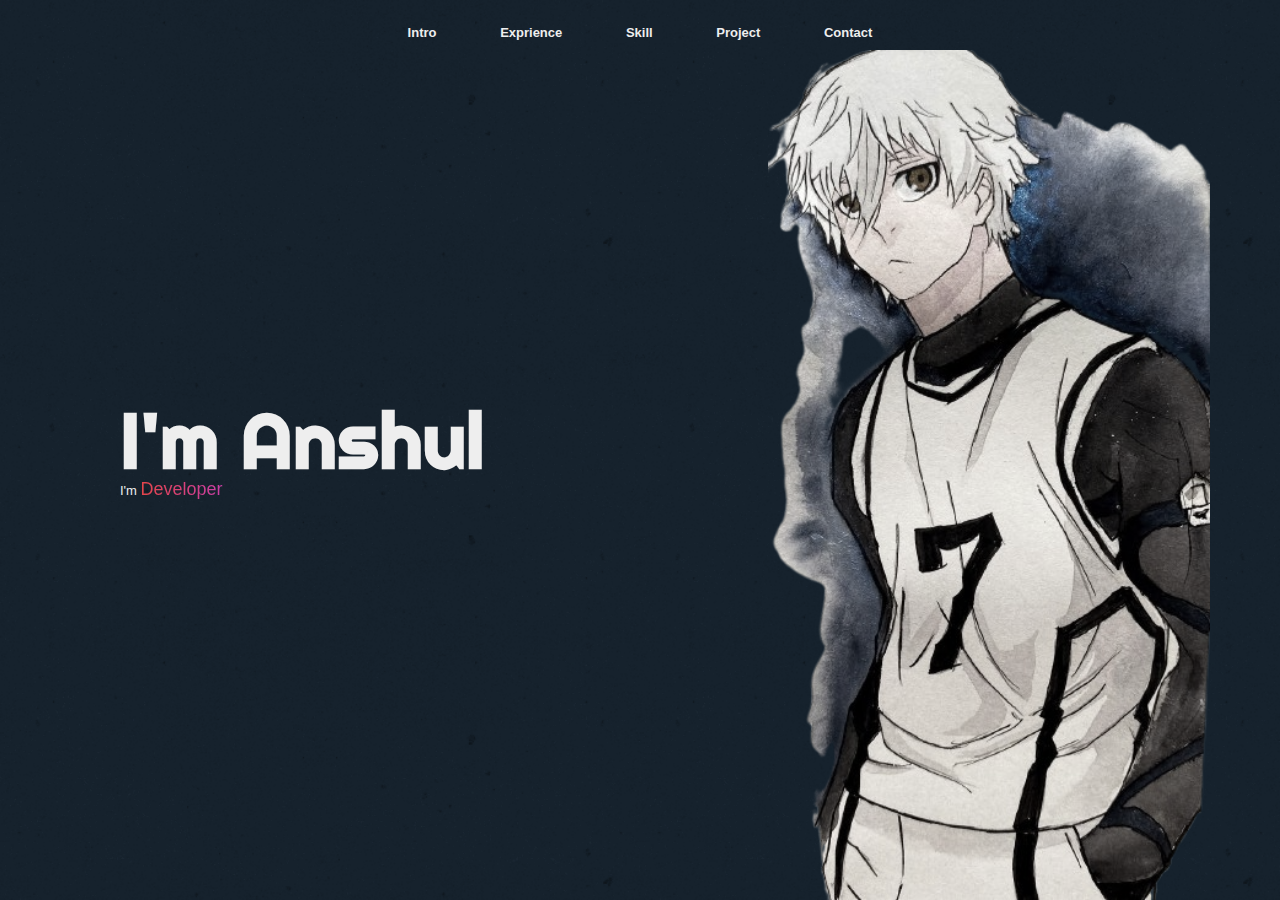
==== index.html @ d5ff6ff3 "kns" ====
<!DOCTYPE html>
<html lang="en">

<head>
     <meta charset="UTF-8">
     <meta name="viewport" content="width=device-width, initial-scale=1.0">
     <title>Document</title>
     <link rel="stylesheet" href="styles.css">
     <link rel="stylesheet" href="https://cdnjs.cloudflare.com/ajax/libs/font-awesome/6.5.1/css/all.min.css">"
</head>

<body>
     <header>
          <nav>
               <a data-tab="intro">Intro</a>
               <a data-tab="experience">Exprience</a>
               <a data-tab="skill">Skill</a>
               <a data-tab="project"> Project</a>
               <a data-tab="contact">Contact</a>
          </nav>
     </header>

     <div class="tab" id="intro">
          <div class="container">
               <div class="avatar">
                    <img src="/images/avatar.png">

               </div>
               <div class="content">
                    <div class="name">I'm Anshul</div>
                    <div class="job"></div>
                    I'm <spam class="text-gradient">Developer</spam>
               </div>
               <div class="des">
                    something
                    <br>
                    <a class="text-gradient" data-tab="skill">See my Skills</a>
               </div>
               <i class="fa-solid fa-quote-right"></i>
          </div>
     </div>
     <div class="tab" id="experience">
          <div class="contianer">
               <div class="list">
                    <div class="item">
                         <div class="time">2023</div>
                         <i class="fa-solid fa-school-flag"></i>
                         <div class="content">
                              <div class="job">passed out from School</div>
                              <div class="company">Name school</div>
                              <div class="des">
                                   was doing ms
                              </div>

                         </div>

                    </div>
                    <div class="item">
                         <div class="time">2024</div>
                         <i class="fa-solid fa-school-flag"></i>
                         <div class="content">
                              <div class="job">Frontend devloper</div>
                              <div class="company">Freelancer</div>
                              <div class="des">
                                   I was exploring the deepth of frontend devlopement i various librably like react ,
                                   wordpress ect
                              </div>

                         </div>

                    </div>
                    <div class="item">
                         <div class="time">2024</div>
                         <i class="fa-solid fa-school-flag"></i>
                         <div class="content">
                              <div class="job">work as freelancer in Frontend</div>
                              <div class="company">Name school</div>
                              <div class="des">
                                   I haved worked for free trying to help other and making friends
                              </div>

                         </div>

                    </div>
                    <div class="item">
                         <div class="time">2025</div>
                         <i class="fa-solid fa-school-flag"></i>
                         <div class="content">
                              <div class="job">An full stack devloper </div>
                              <div class="company">Freelancer</div>
                              <div class="des">
                                   learn node js express ejs api web3
                              </div>

                         </div>

                    </div>

               </div>
          </div>
          <div class="tab" id="skill">
               <div class="container">
                    <div class="list">
                         <div class="item">
                              <i class="fa-brands fa-css3-alt"></i>
                              <div class="name">CSS</div>
                              <div class="des">
                                   <!-- 7 -->
                                   I have better choices in colours trust me !
                              </div>
                         </div>

                         <div class="item">
                              <i class="fa-brands fa-html5"></i>
                              <div class="name">HTML5</div>
                              <div class="des">
                                   <!-- 7 -->
                                   I do Dsa with HTML
                              </div>
                         </div>

                         <div class="item">
                              <i class="fa-brands fa-js"></i>
                              <div class="name">Javascript</div>
                              <div class="des">
                                   <!-- 7 -->
                                   Elit in js , that shit is crazy
                              </div>
                         </div>

                         <div class="item">
                              <i class="fa-brands fa-react"></i>
                              <div class="name">React Js</div>
                              <div class="des">

                                   Easy pizy
                              </div>
                         </div>

                         <div class="item">
                              <i class="fa-brands fa-btc"></i>
                              <div class="name">Solidity</div>
                              <div class="des">

                                   Learning

                              </div>
                         </div>

                         <div class="item">
                              <i class="fa-brands fa-angular"></i>
                              <div class="name">Angular</div>
                              <div class="des">
                                   <!-- 7 -->
                                   Not pro
                              </div>
                         </div>


                    </div>
               </div>
          </div>


          <div class="tab" id="project">
               <div class="container">
                    <div class="list">
                         <div class="item">
                              <img src="images/project1.jpg">
                              <div class="index">#1</div>
                              <div class="name">Name Project</div>
                              <div class="des">
                                   <!-- 20 -->

                              </div>
                              <div class="author">
                                   <div class="job">FullStack</div>
                                   <div class="time">
                                        2022/10/10
                                        <i class="fa-regular fa-clock"></i>
                                   </div>
                              </div>
                         </div>
                         <div class="item">
                              <img src="images/project2.jpg">
                              <div class="index">#2</div>
                              <div class="name">Name Project</div>
                              <div class="des">


                              </div>
                              <div class="author">
                                   <div class="job">FullStack</div>
                                   <div class="time">
                                        2022/10/10
                                        <i class="fa-regular fa-clock"></i>
                                   </div>
                              </div>
                         </div>
                         <div class="item">
                              <img src="images/project3.jpg">
                              <div class="index">#3</div>
                              <div class="name">Name Project</div>
                              <div class="des">


                              </div>
                              <div class="author">
                                   <div class="job">FullStack</div>
                                   <div class="time">
                                        2022/10/10
                                        <i class="fa-regular fa-clock"></i>
                                   </div>
                              </div>
                         </div>
                         <div class="item">
                              <img src="images/project4.jpg">
                              <div class="index">#4</div>
                              <div class="name">Name Project</div>
                              <div class="des">


                              </div>
                              <div class="author">
                                   <div class="job">FullStack</div>
                                   <div class="time">
                                        2022/10/10
                                        <i class="fa-regular fa-clock"></i>
                                   </div>
                              </div>
                         </div>

                         <div class="item">
                              <img src="images/project5.jpg">
                              <div class="index">#5</div>
                              <div class="name">Name Project</div>
                              <div class="des">
                                   <!-- 20 -->

                              </div>
                              <div class="author">
                                   <div class="job">FullStack</div>
                                   <div class="time">
                                        2022/10/10
                                        <i class="fa-regular fa-clock"></i>
                                   </div>
                              </div>
                         </div>
                    </div>
               </div>
          </div>


     </div>
     <div class="tab" id="contact">
          <div class="container">
               <div class="content">
                    <div class="thank text-gradient">Thank you!</div>
                    <div class="des">
                         I am thanking you very much to explore my website i will learn and improve it later!! arigatoo
                         <br>
                         <a data-tab="intro" class="text-gradient">See My Intro</a>
                    </div>
                    <div class="list">

                         <div class="item"><i class="fa-regular fa-envelope"></i>
                              <a
                                   href="https://mail.google.com/mail/u/0/#inbox?compose=DmwnWsCQfzSTmxgjmtXhMRBRWgtMKkjWRCVbmlLrnwQkHQBDrGVTcTwmfgnsNDWFmVNLvFBxmGPQ">
                                   anshulkoshta621@gmail.com </a>
                         </div>
                         <div class="item"><i class="fa-brands fa-instagram"></i>
                              <a href="https://github.com/Xnshul">Xnshul</a>
                         </div>
                    </div>
               </div>

          </div>
     </div>
     </div>
     <script src="app.js"></script>
</body>

</html>
---- styles.css ----
@import url('https://fonts.googleapis.com/css2?family=Righteous&display=swap');
body{
    font-family: 'Poppins', sans-serif;
    margin: 0;
    font-size: 13px;
    --color: #eee;
    color: var(--color);
    background-image: url(bg/index.html);
}
a{
    text-decoration: none;
    cursor: pointer;
    font-weight: bold;
}
::-webkit-scrollbar{
    width: 0;
}
header{
    width: 100%;
    position: fixed;
    z-index: 100;
    text-align: center;
    padding-top: 10px;
}
header nav a{
    margin: 0 30px;
    color: var(--color);
    font-size: small;
}

.tab{
    width: 100%;
    height: 100vh;
    overflow: hidden;
    position: relative;
    background-image: url(images/bg.png);
    background-size: 50%;
}
.tab .container{
    width: 1140px;
    max-width: 100%;
    height: 100%;
    padding-top: 50px;
    box-sizing: border-box;
    margin: auto;
    position: relative;
}
#intro{
    background-color: #16222D;
}
#intro .avatar{
    text-align: right;
    height: 100%;
}
#intro .avatar img{
    height: 100%;
    filter: saturate(0.5);
}
#intro .content{
    position: absolute;
    top: 50%;
    left: 50px;
    transform: translateY(-50%);
    width: 500px;
    max-width: 80%;
}
#intro .content .name,
#intro .content .job{
    font-size: 6em;
    font-weight: bold;
    font-family: 'Righteous', sans-serif;
    line-height: 1em;
}
.text-gradient{
    background-image: linear-gradient(
        to right, #E4454A, #CA3EA7
    );
    display: inline-block;
    -webkit-text-fill-color: transparent;
    -webkit-background-clip: text;
    font-size: large;
}
#intro .content .des{
    margin-top: 1.2em;
    width: 70%;
}
#intro .content .des a{
    margin-top: 1.2em;
}
#intro .content i{
    font-size: 10em;
    position: absolute;
    top: -50px;
    right: -50px;
    color: #293b4c;
}

/* skills */
#skill{
    background-color: #F2F0EB;
    color: #eee;
    background-image: linear-gradient(
        45deg, #3A2530, #171514, #412726
    );
    background-size: cover;
}
#skill .list{
    height: 100%;
    display: grid;
    grid-template-columns: repeat(3, 1fr);
    padding: 50px;
    box-sizing: border-box;
    gap: 0px;
}

#skill .list .item{
    display: flex;
    flex-direction: column;
    justify-content: center;
    align-items: center;
    text-align: center;
    padding: 20px;
}
#skill .list .item:nth-child(odd){
    background-color: #3F2525;
}
#skill .list .item i{
    width: 50px;
    height: 50px;
    background-color: #eee;
    color: #CA3EA7;
    font-size: 2em;
    display: flex;
    justify-content: center;
    align-items: center;
    border-radius: 5px;
    box-shadow: 0 10px 10px #0005;
}
#skill .list .item .name{
    font-size: 1.5em;
    margin-top: 0.7em;
}
#skill .list .item .des{
    font-size: small;
    opacity: 0.8;
}


#project{
    background-color: #cfbaba;
    color: #444B57;
}
#project .list{
    display: grid;
    grid-template-columns: repeat(3, 1fr);
    gap: 30px;
    padding: 50px;
}
#project .list .item img{
    width: 100%;
    height: 150px;
    object-fit: cover;
}
#project .list .item{
    border-radius: 30px;
    overflow: hidden;
    background-color: #fff;
    position: relative;
}
#project .list .item .index{
    background-color: #fff;
    font-weight: bold;
    font-size: 1.5em;
    position: absolute;
    transform: translateY(-100%);
    padding: 10px;
    font-style: italic;
    border-top-right-radius: 20px;
}
#project .list .item .name{
    font-weight: bold;
    font-size: large;
    padding: 10px;
}
#project .list .item .des{
    padding: 0 10px 10px 10px;
}
#project .list .item .author{
    padding: 10px;
    border-top: 1px solid #eee;
    display: flex;
    justify-content: space-between;
}
#project .list .item .job{
    font-weight: bold;
}
#project .container{
    overflow: auto;
}
/* experience */
#experience{
    background-image: linear-gradient(
        45deg, #212632, #242A34, #3C4C5A
    );
    background-size: cover;
}
#experience .list{
    height: 100%;
    width: max-content;
    display: flex;
    justify-content: left;
    box-sizing: border-box;
    gap: 20px;
    position: relative;
    z-index: 1;
}
#experience .list .item{
    display: grid;
    grid-template-rows: 1fr 50px 1fr;
    gap: 20px;
    width: 200px;
    flex-shrink: 0;
}
#experience .list .item i{
    background-color: #444B57;
    width: 50px;
    color: #16222D;
    font-size: 2em;
    display: flex;
    justify-content: center;
    align-items: center;
    border-radius: 50%;
}
#experience .list .item .time{
    display: flex;
    align-items: end;
    font-size: large;
}
#experience .list .item .content .job{
    font-size: large;
}
#experience .list .item .content .company{
    color: #E4454A;
}
#experience .list .item .content .des{
    font-size: 0.8em;
    opacity: 0.7;
}
#experience .list .item:nth-child(odd) .content{
    grid-row-start: 1;
    grid-row-end: 2;
    display: flex;
    flex-direction: column;
    justify-content: end;
}
#experience .list .item:nth-child(odd) .time{
    grid-row-start: 3;
    grid-row-end: 4;
    align-items: start;
}
#experience .list::before{
    position: absolute;
    top: 50%;
    width: 100%;
    height: 2px;
    background-color: #444B57;
    content: '';
    z-index: -1;
}
#experience .container{
    overflow: auto;
    padding: 50px;
}

#contact{
    background: #242330;
}
#contact .content{
    height: 100%;
    display: flex;
    flex-direction: column;
    align-items: center;
    justify-content: center;
}
#contact .thank{
    font-size: 5em;
    font-weight: bold;
    display: block;
}
#contact .des{
    width: 500px;
    max-width: 80%;
    text-align: center;
}
#contact .list{
    text-align: center;
}
#contact .list .item{
    display: inline-block;
    margin: 10px 30px;
}


@media screen and (max-width: 991px){
    /* ipad, tablets */
    #intro .avatar img{
        transform: translateX(200px);
    }

}
@media screen and (max-width: 767px){
    body{
        font-size: 10px;
    }
    header nav a{
        margin: 10px;
    }
    #intro .avatar img{
        transform: none;
    }
    #intro .content{
        left: 20px;
    }
    #intro .content .name{
        font-size: 4em;
    }
    #intro .content i{
        position: unset;
    }
    #skill .list{
        padding: 0px;
        grid-template-columns: repeat(2, 1fr);
    }
    #skill .list .item:nth-child(odd){
        background: unset;
    }
    #skill .list .item:nth-child(2),
    #skill .list .item:nth-child(3n){
        background: #3F2525;
    }
    #project .list{
        padding: 10px;
        grid-template-columns: repeat(2, 1fr);
        gap: 5px;
    }
    #project .list .item img{
        height: 100px;
    }
}

/* effect */
.tab{
    position: fixed;
    inset: 0 0 0 0;
    z-index: 1;
}
#intro{
    z-index: 2;
}

.tab.active{
    --x: 50%;
    --y: 50%;
    clip-path: circle(
        200% at var(--x) var(--y)
    );
    animation: showTab 1s ease-in-out 1;
}
@keyframes showTab{
    from{
        clip-path: circle(
            0% at var(--x) var(--y)
        );
    }
}
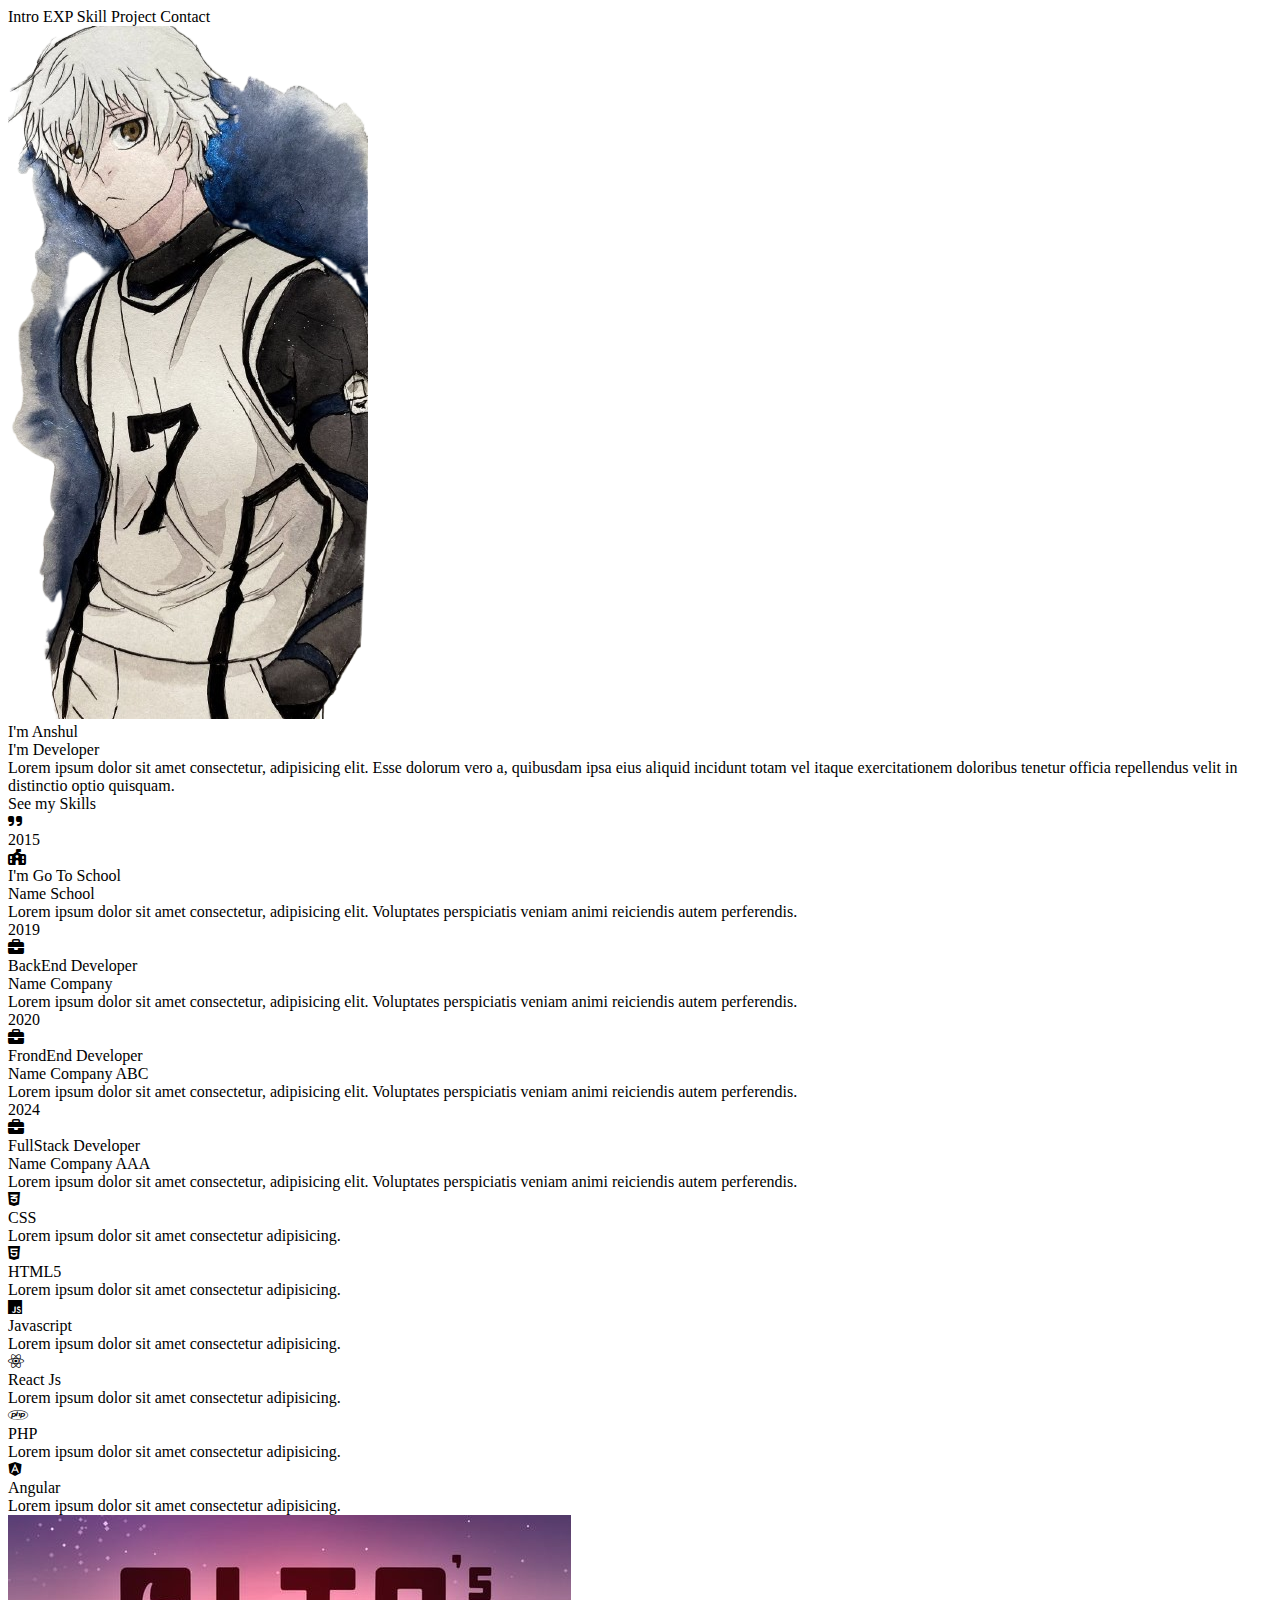
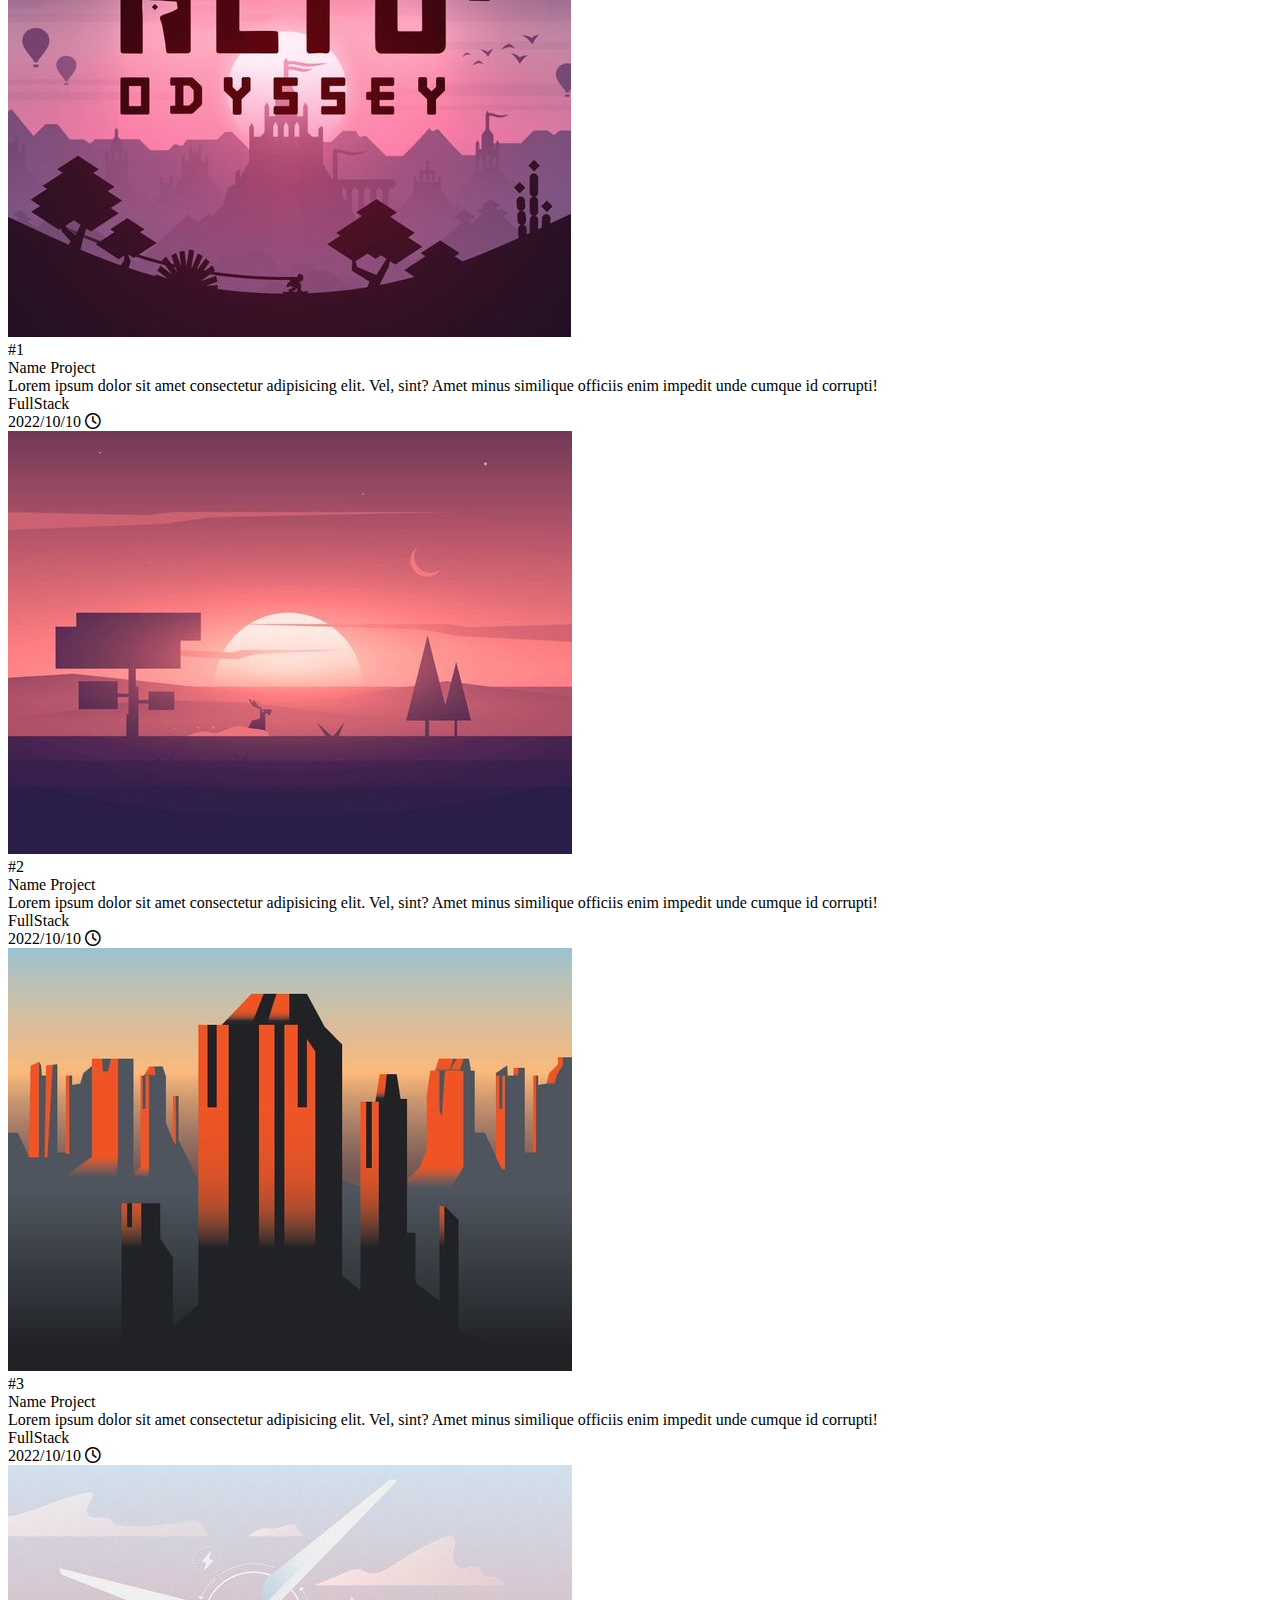
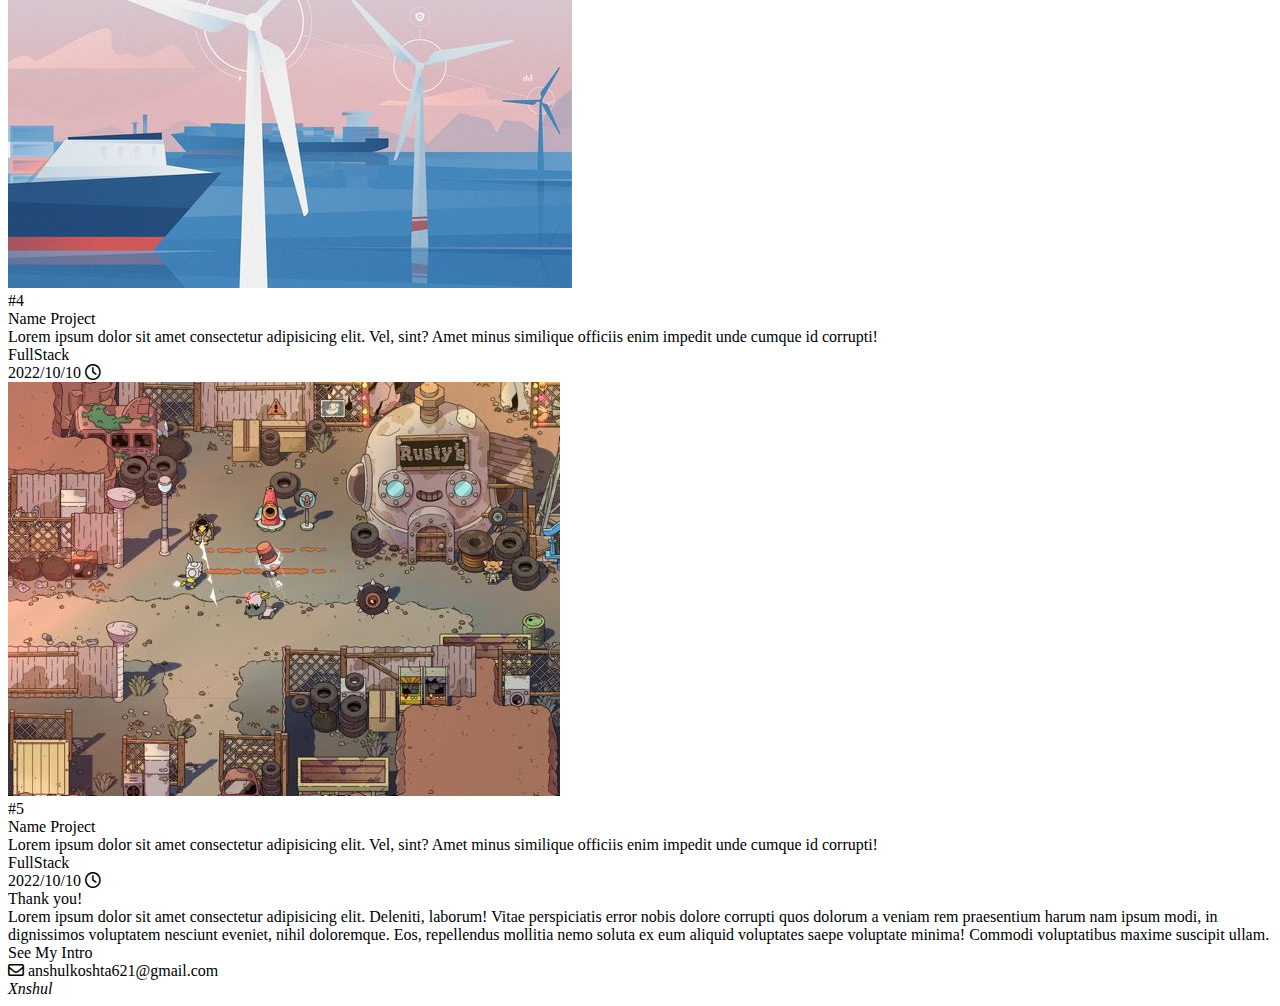
==== commit 3e094402: "hb" ====
--- a/index.html
+++ b/index.html
@@ -1,283 +1,279 @@
 <!DOCTYPE html>
 <html lang="en">
-
 <head>
-     <meta charset="UTF-8">
-     <meta name="viewport" content="width=device-width, initial-scale=1.0">
-     <title>Document</title>
-     <link rel="stylesheet" href="styles.css">
-     <link rel="stylesheet" href="https://cdnjs.cloudflare.com/ajax/libs/font-awesome/6.5.1/css/all.min.css">"
+    <meta charset="UTF-8">
+    <meta name="viewport" content="width=device-width, initial-scale=1.0">
+    <title>Document</title>
+    <link rel="stylesheet" href="https://cdnjs.cloudflare.com/ajax/libs/font-awesome/6.5.1/css/all.min.css">
+    <link rel="stylesheet" href="style.css">
 </head>
-
 <body>
-     <header>
-          <nav>
-               <a data-tab="intro">Intro</a>
-               <a data-tab="experience">Exprience</a>
-               <a data-tab="skill">Skill</a>
-               <a data-tab="project"> Project</a>
-               <a data-tab="contact">Contact</a>
-          </nav>
-     </header>
-
-     <div class="tab" id="intro">
-          <div class="container">
-               <div class="avatar">
-                    <img src="/images/avatar.png">
-
-               </div>
-               <div class="content">
-                    <div class="name">I'm Anshul</div>
-                    <div class="job"></div>
-                    I'm <spam class="text-gradient">Developer</spam>
-               </div>
-               <div class="des">
-                    something
+    
+    <header>
+        <nav>
+            <a data-tab="intro">Intro</a>
+            <a data-tab="experience">EXP</a>
+            <a data-tab="skill">Skill</a>
+            <a data-tab="project">Project</a>
+            <a data-tab="contact">Contact</a>
+        </nav>
+    </header>
+
+    <div class="tab" id="intro">
+        <div class="container">
+            <div class="avatar">
+                <img src="images/avatar.png">
+            </div>
+            <div class="content">
+                <div class="name">I'm Anshul</div>
+                <div class="job">
+                    I'm <span class="text-gradient">
+                        Developer
+                    </span>
+                </div>
+                <div class="des">
+                    Lorem ipsum dolor sit amet consectetur, adipisicing elit. Esse dolorum vero a, quibusdam ipsa eius aliquid incidunt totam vel itaque exercitationem doloribus tenetur officia repellendus velit in distinctio optio quisquam.
                     <br>
                     <a class="text-gradient" data-tab="skill">See my Skills</a>
-               </div>
-               <i class="fa-solid fa-quote-right"></i>
-          </div>
-     </div>
-     <div class="tab" id="experience">
-          <div class="contianer">
-               <div class="list">
+                </div>
+                <i class="fa-solid fa-quote-right"></i>
+            </div>
+        </div>
+    </div>
+
+    <div class="tab" id="experience">
+        <div class="container">
+            <div class="list">
+                <div class="item">
+                    <div class="time">2015</div>
+                    <i class="fa-solid fa-school-flag"></i>
+                    <div class="content">
+                        <div class="job">I'm Go To School</div>
+                        <div class="company">Name School</div>
+                        <div class="des">
+                            <!-- 15 -->
+                            Lorem ipsum dolor sit amet consectetur, adipisicing elit. Voluptates perspiciatis veniam animi reiciendis autem perferendis.
+                        </div>
+                    </div>
+                </div>
+
+                <div class="item">
+                    <div class="time">2019</div>
+                    <i class="fa-solid fa-briefcase"></i>
+                    <div class="content">
+                        <div class="job">BackEnd Developer</div>
+                        <div class="company">Name Company</div>
+                        <div class="des">
+                            <!-- 15 -->
+                            Lorem ipsum dolor sit amet consectetur, adipisicing elit. Voluptates perspiciatis veniam animi reiciendis autem perferendis.
+                        </div>
+                    </div>
+                </div>
+
+                <div class="item">
+                    <div class="time">2020</div>
+                    <i class="fa-solid fa-briefcase"></i>
+                    <div class="content">
+                        <div class="job">FrondEnd Developer</div>
+                        <div class="company">Name Company ABC</div>
+                        <div class="des">
+                            <!-- 15 -->
+                            Lorem ipsum dolor sit amet consectetur, adipisicing elit. Voluptates perspiciatis veniam animi reiciendis autem perferendis.
+                        </div>
+                    </div>
+                </div>
+
+                <div class="item">
+                    <div class="time">2024</div>
+                    <i class="fa-solid fa-briefcase"></i>
+                    <div class="content">
+                        <div class="job">FullStack Developer</div>
+                        <div class="company">Name Company AAA</div>
+                        <div class="des">
+                            <!-- 15 -->
+                            Lorem ipsum dolor sit amet consectetur, adipisicing elit. Voluptates perspiciatis veniam animi reiciendis autem perferendis.
+                        </div>
+                    </div>
+                </div>
+            </div>
+        </div>
+    </div>
+
+    <div class="tab" id="skill" >
+        <div class="container">
+            <div class="list">
+                <div class="item">
+                    <i class="fa-brands fa-css3-alt"></i>
+                    <div class="name">CSS</div>
+                    <div class="des">
+                        <!-- 7 -->
+                        Lorem ipsum dolor sit amet consectetur adipisicing.
+                    </div>
+                </div>
+
+                <div class="item">
+                    <i class="fa-brands fa-html5"></i>
+                    <div class="name">HTML5</div>
+                    <div class="des">
+                        <!-- 7 -->
+                        Lorem ipsum dolor sit amet consectetur adipisicing.
+                    </div>
+                </div>
+
+                <div class="item">
+                    <i class="fa-brands fa-js"></i>
+                    <div class="name">Javascript</div>
+                    <div class="des">
+                        <!-- 7 -->
+                        Lorem ipsum dolor sit amet consectetur adipisicing.
+                    </div>
+                </div>
+
+                <div class="item">
+                    <i class="fa-brands fa-react"></i>
+                    <div class="name">React Js</div>
+                    <div class="des">
+                        <!-- 7 -->
+                        Lorem ipsum dolor sit amet consectetur adipisicing.
+                    </div>
+                </div>
+
+                <div class="item">
+                    <i class="fa-brands fa-php"></i>
+                    <div class="name">PHP</div>
+                    <div class="des">
+                        <!-- 7 -->
+                        Lorem ipsum dolor sit amet consectetur adipisicing.
+                    </div>
+                </div>
+
+                <div class="item">
+                    <i class="fa-brands fa-angular"></i>
+                    <div class="name">Angular</div>
+                    <div class="des">
+                        <!-- 7 -->
+                        Lorem ipsum dolor sit amet consectetur adipisicing.
+                    </div>
+                </div>
+
+                
+            </div>
+        </div>
+    </div>
+
+    <div class="tab" id="project" >
+        <div class="container">
+            <div class="list">
+                <div class="item">
+                    <img src="images/project1.jpg">
+                    <div class="index">#1</div>
+                    <div class="name">Name Project</div>
+                    <div class="des">
+                        <!-- 20 -->
+                        Lorem ipsum dolor sit amet consectetur adipisicing elit. Vel, sint? Amet minus similique officiis enim impedit unde cumque id corrupti!
+                    </div>
+                    <div class="author">
+                        <div class="job">FullStack</div>
+                        <div class="time">
+                            2022/10/10
+                            <i class="fa-regular fa-clock"></i>
+                        </div>
+                    </div>
+                </div>
+                <div class="item">
+                    <img src="images/project2.jpg">
+                    <div class="index">#2</div>
+                    <div class="name">Name Project</div>
+                    <div class="des">
+                        <!-- 20 -->
+                        Lorem ipsum dolor sit amet consectetur adipisicing elit. Vel, sint? Amet minus similique officiis enim impedit unde cumque id corrupti!
+                    </div>
+                    <div class="author">
+                        <div class="job">FullStack</div>
+                        <div class="time">
+                            2022/10/10
+                            <i class="fa-regular fa-clock"></i>
+                        </div>
+                    </div>
+                </div>
+                <div class="item">
+                    <img src="images/project3.jpg">
+                    <div class="index">#3</div>
+                    <div class="name">Name Project</div>
+                    <div class="des">
+                        <!-- 20 -->
+                        Lorem ipsum dolor sit amet consectetur adipisicing elit. Vel, sint? Amet minus similique officiis enim impedit unde cumque id corrupti!
+                    </div>
+                    <div class="author">
+                        <div class="job">FullStack</div>
+                        <div class="time">
+                            2022/10/10
+                            <i class="fa-regular fa-clock"></i>
+                        </div>
+                    </div>
+                </div>
+                <div class="item">
+                    <img src="images/project4.jpg">
+                    <div class="index">#4</div>
+                    <div class="name">Name Project</div>
+                    <div class="des">
+                        <!-- 20 -->
+                        Lorem ipsum dolor sit amet consectetur adipisicing elit. Vel, sint? Amet minus similique officiis enim impedit unde cumque id corrupti!
+                    </div>
+                    <div class="author">
+                        <div class="job">FullStack</div>
+                        <div class="time">
+                            2022/10/10
+                            <i class="fa-regular fa-clock"></i>
+                        </div>
+                    </div>
+                </div>
+
+                <div class="item">
+                    <img src="images/project5.jpg">
+                    <div class="index">#5</div>
+                    <div class="name">Name Project</div>
+                    <div class="des">
+                        <!-- 20 -->
+                        Lorem ipsum dolor sit amet consectetur adipisicing elit. Vel, sint? Amet minus similique officiis enim impedit unde cumque id corrupti!
+                    </div>
+                    <div class="author">
+                        <div class="job">FullStack</div>
+                        <div class="time">
+                            2022/10/10 
+                            <i class="fa-regular fa-clock"></i>
+                        </div>
+                    </div>
+                </div>
+            </div>
+        </div>
+    </div>
+
+    <div class="tab" id="contact">
+        <div class="container">
+            <div class="content">
+                <div class="thank text-gradient">Thank you!</div>
+                <div class="des">
+                    <!-- 50 -->
+                    Lorem ipsum dolor sit amet consectetur adipisicing elit. Deleniti, laborum! Vitae perspiciatis error nobis dolore corrupti quos dolorum a veniam rem praesentium harum nam ipsum modi, in dignissimos voluptatem nesciunt eveniet, nihil doloremque. Eos, repellendus mollitia nemo soluta ex eum aliquid voluptates saepe voluptate minima! Commodi voluptatibus maxime suscipit ullam.
+                    <br>
+                    <a data-tab="intro" class="text-gradient">See My Intro</a>
+                </div>
+                <div class="list">
+                    
+
                     <div class="item">
-                         <div class="time">2023</div>
-                         <i class="fa-solid fa-school-flag"></i>
-                         <div class="content">
-                              <div class="job">passed out from School</div>
-                              <div class="company">Name school</div>
-                              <div class="des">
-                                   was doing ms
-                              </div>
-
-                         </div>
-
-                    </div>
-                    <div class="item">
-                         <div class="time">2024</div>
-                         <i class="fa-solid fa-school-flag"></i>
-                         <div class="content">
-                              <div class="job">Frontend devloper</div>
-                              <div class="company">Freelancer</div>
-                              <div class="des">
-                                   I was exploring the deepth of frontend devlopement i various librably like react ,
-                                   wordpress ect
-                              </div>
-
-                         </div>
-
-                    </div>
-                    <div class="item">
-                         <div class="time">2024</div>
-                         <i class="fa-solid fa-school-flag"></i>
-                         <div class="content">
-                              <div class="job">work as freelancer in Frontend</div>
-                              <div class="company">Name school</div>
-                              <div class="des">
-                                   I haved worked for free trying to help other and making friends
-                              </div>
-
-                         </div>
-
-                    </div>
-                    <div class="item">
-                         <div class="time">2025</div>
-                         <i class="fa-solid fa-school-flag"></i>
-                         <div class="content">
-                              <div class="job">An full stack devloper </div>
-                              <div class="company">Freelancer</div>
-                              <div class="des">
-                                   learn node js express ejs api web3
-                              </div>
-
-                         </div>
-
-                    </div>
-
-               </div>
-          </div>
-          <div class="tab" id="skill">
-               <div class="container">
-                    <div class="list">
-                         <div class="item">
-                              <i class="fa-brands fa-css3-alt"></i>
-                              <div class="name">CSS</div>
-                              <div class="des">
-                                   <!-- 7 -->
-                                   I have better choices in colours trust me !
-                              </div>
-                         </div>
-
-                         <div class="item">
-                              <i class="fa-brands fa-html5"></i>
-                              <div class="name">HTML5</div>
-                              <div class="des">
-                                   <!-- 7 -->
-                                   I do Dsa with HTML
-                              </div>
-                         </div>
-
-                         <div class="item">
-                              <i class="fa-brands fa-js"></i>
-                              <div class="name">Javascript</div>
-                              <div class="des">
-                                   <!-- 7 -->
-                                   Elit in js , that shit is crazy
-                              </div>
-                         </div>
-
-                         <div class="item">
-                              <i class="fa-brands fa-react"></i>
-                              <div class="name">React Js</div>
-                              <div class="des">
-
-                                   Easy pizy
-                              </div>
-                         </div>
-
-                         <div class="item">
-                              <i class="fa-brands fa-btc"></i>
-                              <div class="name">Solidity</div>
-                              <div class="des">
-
-                                   Learning
-
-                              </div>
-                         </div>
-
-                         <div class="item">
-                              <i class="fa-brands fa-angular"></i>
-                              <div class="name">Angular</div>
-                              <div class="des">
-                                   <!-- 7 -->
-                                   Not pro
-                              </div>
-                         </div>
-
-
-                    </div>
-               </div>
-          </div>
-
-
-          <div class="tab" id="project">
-               <div class="container">
-                    <div class="list">
-                         <div class="item">
-                              <img src="images/project1.jpg">
-                              <div class="index">#1</div>
-                              <div class="name">Name Project</div>
-                              <div class="des">
-                                   <!-- 20 -->
-
-                              </div>
-                              <div class="author">
-                                   <div class="job">FullStack</div>
-                                   <div class="time">
-                                        2022/10/10
-                                        <i class="fa-regular fa-clock"></i>
-                                   </div>
-                              </div>
-                         </div>
-                         <div class="item">
-                              <img src="images/project2.jpg">
-                              <div class="index">#2</div>
-                              <div class="name">Name Project</div>
-                              <div class="des">
-
-
-                              </div>
-                              <div class="author">
-                                   <div class="job">FullStack</div>
-                                   <div class="time">
-                                        2022/10/10
-                                        <i class="fa-regular fa-clock"></i>
-                                   </div>
-                              </div>
-                         </div>
-                         <div class="item">
-                              <img src="images/project3.jpg">
-                              <div class="index">#3</div>
-                              <div class="name">Name Project</div>
-                              <div class="des">
-
-
-                              </div>
-                              <div class="author">
-                                   <div class="job">FullStack</div>
-                                   <div class="time">
-                                        2022/10/10
-                                        <i class="fa-regular fa-clock"></i>
-                                   </div>
-                              </div>
-                         </div>
-                         <div class="item">
-                              <img src="images/project4.jpg">
-                              <div class="index">#4</div>
-                              <div class="name">Name Project</div>
-                              <div class="des">
-
-
-                              </div>
-                              <div class="author">
-                                   <div class="job">FullStack</div>
-                                   <div class="time">
-                                        2022/10/10
-                                        <i class="fa-regular fa-clock"></i>
-                                   </div>
-                              </div>
-                         </div>
-
-                         <div class="item">
-                              <img src="images/project5.jpg">
-                              <div class="index">#5</div>
-                              <div class="name">Name Project</div>
-                              <div class="des">
-                                   <!-- 20 -->
-
-                              </div>
-                              <div class="author">
-                                   <div class="job">FullStack</div>
-                                   <div class="time">
-                                        2022/10/10
-                                        <i class="fa-regular fa-clock"></i>
-                                   </div>
-                              </div>
-                         </div>
-                    </div>
-               </div>
-          </div>
-
-
-     </div>
-     <div class="tab" id="contact">
-          <div class="container">
-               <div class="content">
-                    <div class="thank text-gradient">Thank you!</div>
-                    <div class="des">
-                         I am thanking you very much to explore my website i will learn and improve it later!! arigatoo
-                         <br>
-                         <a data-tab="intro" class="text-gradient">See My Intro</a>
-                    </div>
-                    <div class="list">
-
-                         <div class="item"><i class="fa-regular fa-envelope"></i>
-                              <a
-                                   href="https://mail.google.com/mail/u/0/#inbox?compose=DmwnWsCQfzSTmxgjmtXhMRBRWgtMKkjWRCVbmlLrnwQkHQBDrGVTcTwmfgnsNDWFmVNLvFBxmGPQ">
-                                   anshulkoshta621@gmail.com </a>
-                         </div>
-                         <div class="item"><i class="fa-brands fa-instagram"></i>
-                              <a href="https://github.com/Xnshul">Xnshul</a>
-                         </div>
-                    </div>
-               </div>
-
-          </div>
-     </div>
-     </div>
-     <script src="app.js"></script>
+                        <i class="fa-regular fa-envelope"></i>
+                        anshulkoshta621@gmail.com
+                    </div>
+
+                    <div class="item"><i class="fa-angular fa-github">Xnshul</i>                  </div>
+                </div>
+            </div>
+        </div>
+    </div>
+
+
+    <script src="app.js"></script>
 </body>
-
 </html>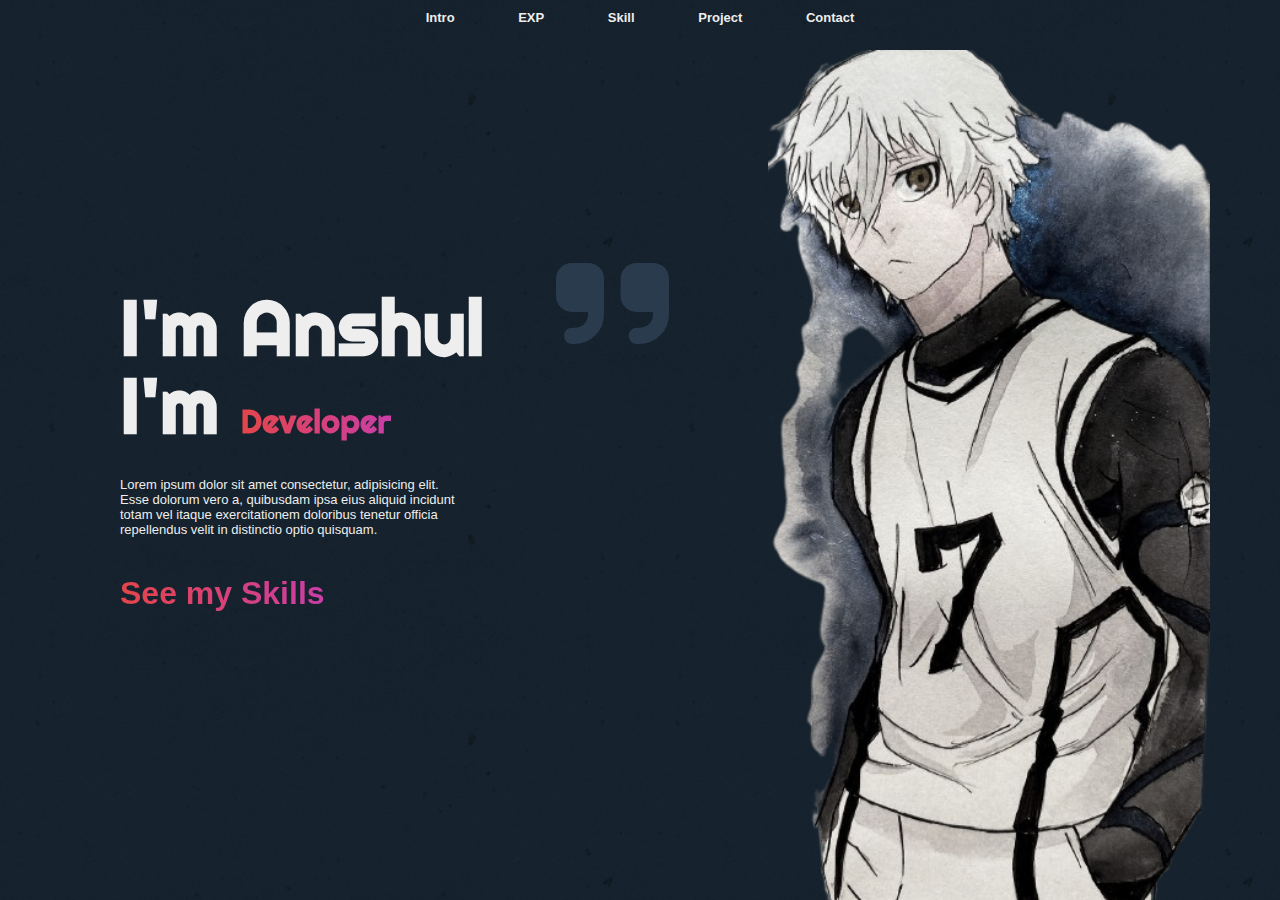
==== commit ded2cb1c: "Update index.html" ====
--- a/index.html
+++ b/index.html
@@ -5,7 +5,7 @@
     <meta name="viewport" content="width=device-width, initial-scale=1.0">
     <title>Document</title>
     <link rel="stylesheet" href="https://cdnjs.cloudflare.com/ajax/libs/font-awesome/6.5.1/css/all.min.css">
-    <link rel="stylesheet" href="style.css">
+    <link rel="stylesheet" href="styles.css">
 </head>
 <body>
     
@@ -276,4 +276,4 @@
 
     <script src="app.js"></script>
 </body>
-</html>+</html>
--- a/styles.css
+++ b/styles.css
@@ -0,0 +1,375 @@
+@import url('https://fonts.googleapis.com/css2?family=Righteous&display=swap');
+body{
+    font-family: 'Poppins', sans-serif;
+    margin: 0;
+    font-size: 13px;
+    --color: #eee;
+    color: var(--color);
+    background-image: url(bg/index.html);
+}
+a{
+    text-decoration: none;
+    cursor: pointer;
+    font-weight: bold;
+}
+::-webkit-scrollbar{
+    width: 0;
+}
+header{
+    width: 100%;
+    position: fixed;
+    z-index: 100;
+    text-align: center;
+    padding-top: 10px;
+}
+header nav a{
+    margin: 0 30px;
+    color: var(--color);
+    font-size: small;
+}
+
+.tab{
+    width: 100%;
+    height: 100vh;
+    overflow: hidden;
+    position: relative;
+    background-image: url(images/bg.png);
+    background-size: 50%;
+}
+.tab .container{
+    width: 1140px;
+    max-width: 100%;
+    height: 100%;
+    padding-top: 50px;
+    box-sizing: border-box;
+    margin: auto;
+    position: relative;
+}
+#intro{
+    background-color: #16222D;
+}
+#intro .avatar{
+    text-align: right;
+    height: 100%;
+}
+#intro .avatar img{
+    height: 100%;
+    filter: saturate(0.5);
+}
+#intro .content{
+    position: absolute;
+    top: 50%;
+    left: 50px;
+    transform: translateY(-50%);
+    width: 500px;
+    max-width: 80%;
+}
+#intro .content .name,
+#intro .content .job{
+    font-size: 6em;
+    font-weight: bold;
+    font-family: 'Righteous', sans-serif;
+    line-height: 1em;
+}
+.text-gradient{
+    background-image: linear-gradient(
+        to right, #E4454A, #CA3EA7
+    );
+    display: inline-block;
+    -webkit-text-fill-color: transparent;
+    -webkit-background-clip: text;
+    font-size:xx-large;
+}
+#intro .content .des{
+    margin-top: 1.2em;
+    width: 70%;
+}
+#intro .content .des a{
+    margin-top: 1.2em;
+}
+#intro .content i{
+    font-size: 10em;
+    position: absolute;
+    top: -50px;
+    right: -50px;
+    color: #293b4c;
+}
+
+/* skills */
+#skill{
+    background-color: #F2F0EB;
+    color: #eee;
+    background-image: linear-gradient(
+        45deg, #3A2530, #171514, #412726
+    );
+    background-size: cover;
+}
+#skill .list{
+    height: 100%;
+    display: grid;
+    grid-template-columns: repeat(3, 1fr);
+    padding: 50px;
+    box-sizing: border-box;
+    gap: 0px;
+}
+
+#skill .list .item{
+    display: flex;
+    flex-direction: column;
+    justify-content: center;
+    align-items: center;
+    text-align: center;
+    padding: 20px;
+}
+#skill .list .item:nth-child(odd){
+    background-color: #3F2525;
+}
+#skill .list .item i{
+    width: 50px;
+    height: 50px;
+    background-color: #eee;
+    color: #CA3EA7;
+    font-size: 2em;
+    display: flex;
+    justify-content: center;
+    align-items: center;
+    border-radius: 5px;
+    box-shadow: 0 10px 10px #0005;
+}
+#skill .list .item .name{
+    font-size: 1.5em;
+    margin-top: 0.7em;
+}
+#skill .list .item .des{
+    font-size: small;
+    opacity: 0.8;
+}
+
+
+#project{
+    background-color: #cfbaba;
+    color: #444B57;
+}
+#project .list{
+    display: grid;
+    grid-template-columns: repeat(3, 1fr);
+    gap: 30px;
+    padding: 50px;
+}
+#project .list .item img{
+    width: 100%;
+    height: 150px;
+    object-fit: cover;
+}
+#project .list .item{
+    border-radius: 30px;
+    overflow: hidden;
+    background-color: #fff;
+    position: relative;
+}
+#project .list .item .index{
+    background-color: #fff;
+    font-weight: bold;
+    font-size: 1.5em;
+    position: absolute;
+    transform: translateY(-100%);
+    padding: 10px;
+    font-style: italic;
+    border-top-right-radius: 20px;
+}
+#project .list .item .name{
+    font-weight: bold;
+    font-size: large;
+    padding: 10px;
+}
+#project .list .item .des{
+    padding: 0 10px 10px 10px;
+}
+#project .list .item .author{
+    padding: 10px;
+    border-top: 1px solid #eee;
+    display: flex;
+    justify-content: space-between;
+}
+#project .list .item .job{
+    font-weight: bold;
+}
+#project .container{
+    overflow: auto;
+}
+/* experience */
+#experience{
+    background-image: linear-gradient(
+        45deg, #212632, #242A34, #3C4C5A
+    );
+    background-size: cover;
+}
+#experience .list{
+    height: 100%;
+    width: max-content;
+    display: flex;
+    justify-content: left;
+    box-sizing: border-box;
+    gap: 20px;
+    position: relative;
+    z-index: 1;
+}
+#experience .list .item{
+    display: grid;
+    grid-template-rows: 1fr 50px 1fr;
+    gap: 20px;
+    width: 200px;
+    flex-shrink: 0;
+}
+#experience .list .item i{
+    background-color: #444B57;
+    width: 50px;
+    color: #16222D;
+    font-size: 2em;
+    display: flex;
+    justify-content: center;
+    align-items: center;
+    border-radius: 50%;
+}
+#experience .list .item .time{
+    display: flex;
+    align-items: end;
+    font-size: large;
+}
+#experience .list .item .content .job{
+    font-size: large;
+}
+#experience .list .item .content .company{
+    color: #E4454A;
+}
+#experience .list .item .content .des{
+    font-size: 0.8em;
+    opacity: 0.7;
+}
+#experience .list .item:nth-child(odd) .content{
+    grid-row-start: 1;
+    grid-row-end: 2;
+    display: flex;
+    flex-direction: column;
+    justify-content: end;
+}
+#experience .list .item:nth-child(odd) .time{
+    grid-row-start: 3;
+    grid-row-end: 4;
+    align-items: start;
+}
+#experience .list::before{
+    position: absolute;
+    top: 50%;
+    width: 100%;
+    height: 2px;
+    background-color: #444B57;
+    content: '';
+    z-index: -1;
+}
+#experience .container{
+    overflow: auto;
+    padding: 50px;
+}
+
+#contact{
+    background: #242330;
+}
+#contact .content{
+    height: 100%;
+    display: flex;
+    flex-direction: column;
+    align-items: center;
+    justify-content: center;
+}
+#contact .thank{
+    font-size: 5em;
+    font-weight: bold;
+    display: block;
+}
+#contact .des{
+    width: 500px;
+    max-width: 80%;
+    text-align: center;
+}
+#contact .list{
+    text-align: center;
+}
+#contact .list .item{
+    display: inline-block;
+    margin: 10px 30px;
+}
+
+
+@media screen and (max-width: 991px){
+    /* ipad, tablets */
+    #intro .avatar img{
+        transform: translateX(200px);
+    }
+
+}
+@media screen and (max-width: 767px){
+    body{
+        font-size: 10px;
+    }
+    header nav a{
+        margin: 10px;
+    }
+    #intro .avatar img{
+        transform: none;
+    }
+    #intro .content{
+        left: 20px;
+    }
+    #intro .content .name{
+        font-size: 4em;
+    }
+    #intro .content i{
+        position: unset;
+    }
+    #skill .list{
+        padding: 0px;
+        grid-template-columns: repeat(2, 1fr);
+    }
+    #skill .list .item:nth-child(odd){
+        background: unset;
+    }
+    #skill .list .item:nth-child(2),
+    #skill .list .item:nth-child(3n){
+        background: #3F2525;
+    }
+    #project .list{
+        padding: 10px;
+        grid-template-columns: repeat(2, 1fr);
+        gap: 5px;
+    }
+    #project .list .item img{
+        height: 100px;
+    }
+}
+
+/* effect */
+.tab{
+    position: fixed;
+    inset: 0 0 0 0;
+    z-index: 1;
+}
+#intro{
+    z-index: 2;
+}
+
+.tab.active{
+    --x: 50%;
+    --y: 50%;
+    clip-path: circle(
+        200% at var(--x) var(--y)
+    );
+    animation: showTab 1s ease-in-out 1;
+}
+@keyframes showTab{
+    from{
+        clip-path: circle(
+            0% at var(--x) var(--y)
+        );
+    }
+}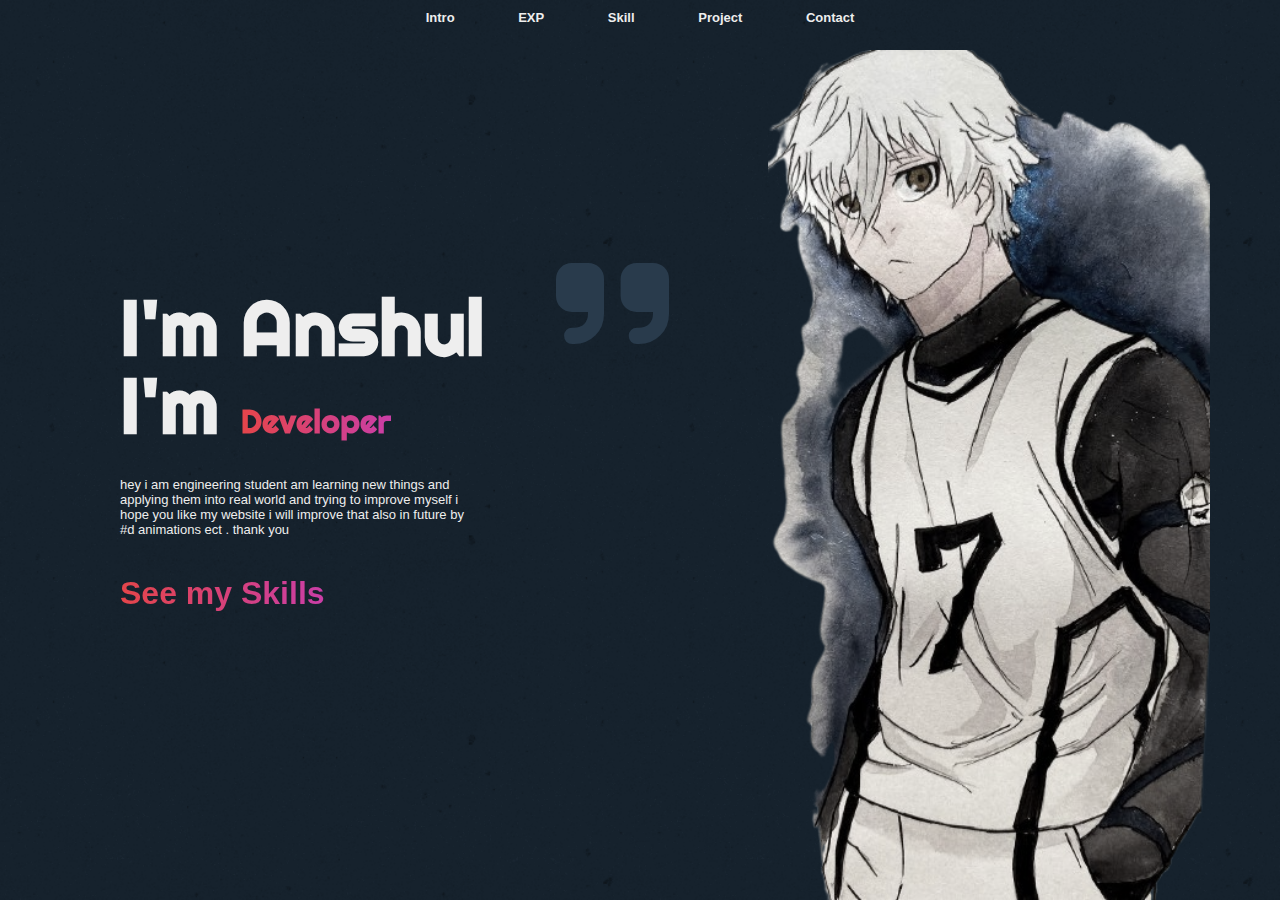
==== commit b6cc6ed1: "Update index.html" ====
--- a/index.html
+++ b/index.html
@@ -32,7 +32,7 @@
                     </span>
                 </div>
                 <div class="des">
-                    Lorem ipsum dolor sit amet consectetur, adipisicing elit. Esse dolorum vero a, quibusdam ipsa eius aliquid incidunt totam vel itaque exercitationem doloribus tenetur officia repellendus velit in distinctio optio quisquam.
+                    hey i am engineering student am learning new things and applying them into real world and trying to improve myself i hope you like my website i will improve that also in future by #d animations ect . thank you
                     <br>
                     <a class="text-gradient" data-tab="skill">See my Skills</a>
                 </div>
@@ -45,40 +45,14 @@
         <div class="container">
             <div class="list">
                 <div class="item">
-                    <div class="time">2015</div>
+                    <div class="time">2023</div>
                     <i class="fa-solid fa-school-flag"></i>
                     <div class="content">
-                        <div class="job">I'm Go To School</div>
-                        <div class="company">Name School</div>
-                        <div class="des">
-                            <!-- 15 -->
-                            Lorem ipsum dolor sit amet consectetur, adipisicing elit. Voluptates perspiciatis veniam animi reiciendis autem perferendis.
-                        </div>
-                    </div>
-                </div>
-
-                <div class="item">
-                    <div class="time">2019</div>
-                    <i class="fa-solid fa-briefcase"></i>
-                    <div class="content">
-                        <div class="job">BackEnd Developer</div>
-                        <div class="company">Name Company</div>
-                        <div class="des">
-                            <!-- 15 -->
-                            Lorem ipsum dolor sit amet consectetur, adipisicing elit. Voluptates perspiciatis veniam animi reiciendis autem perferendis.
-                        </div>
-                    </div>
-                </div>
-
-                <div class="item">
-                    <div class="time">2020</div>
-                    <i class="fa-solid fa-briefcase"></i>
-                    <div class="content">
-                        <div class="job">FrondEnd Developer</div>
-                        <div class="company">Name Company ABC</div>
-                        <div class="des">
-                            <!-- 15 -->
-                            Lorem ipsum dolor sit amet consectetur, adipisicing elit. Voluptates perspiciatis veniam animi reiciendis autem perferendis.
+                        <div class="job">passed out from school</div>
+                        <div class="company">T.D.M.S</div>
+                        <div class="des">
+                            <!-- 15 -->
+                            had a wonderfull experience with my school friends! :)
                         </div>
                     </div>
                 </div>
@@ -87,11 +61,37 @@
                     <div class="time">2024</div>
                     <i class="fa-solid fa-briefcase"></i>
                     <div class="content">
+                        <div class="job">Frontend dev</div>
+                        <div class="company">Freelancer</div>
+                        <div class="des">
+                            <!-- 15 -->
+                            i was more into learning than applying totaly in beginner phase ❄️
+                        </div>
+                    </div>
+                </div>
+
+                <div class="item">
+                    <div class="time">2024</div>
+                    <i class="fa-solid fa-briefcase"></i>
+                    <div class="content">
+                        <div class="job">Full stack dev</div>
+                        <div class="company">Self employ </div>
+                        <div class="des">
+                            <!-- 15 -->
+                            learning Frameworks like React Three ect
+                        </div>
+                    </div>
+                </div>
+
+                <div class="item">
+                    <div class="time">2025</div>
+                    <i class="fa-solid fa-briefcase"></i>
+                    <div class="content">
                         <div class="job">FullStack Developer</div>
-                        <div class="company">Name Company AAA</div>
-                        <div class="des">
-                            <!-- 15 -->
-                            Lorem ipsum dolor sit amet consectetur, adipisicing elit. Voluptates perspiciatis veniam animi reiciendis autem perferendis.
+                        <div class="company">Solidity</div>
+                        <div class="des">
+                            <!-- 15 -->
+                            made vairous project some from copying some from own ideas ..T_T and learning more into blockchain.
                         </div>
                     </div>
                 </div>
@@ -107,7 +107,7 @@
                     <div class="name">CSS</div>
                     <div class="des">
                         <!-- 7 -->
-                        Lorem ipsum dolor sit amet consectetur adipisicing.
+                        i know colours combinations better than girl.tbh
                     </div>
                 </div>
 
@@ -116,7 +116,7 @@
                     <div class="name">HTML5</div>
                     <div class="des">
                         <!-- 7 -->
-                        Lorem ipsum dolor sit amet consectetur adipisicing.
+                        Can use Ai and keyboard to write Structure 
                     </div>
                 </div>
 
@@ -125,7 +125,7 @@
                     <div class="name">Javascript</div>
                     <div class="des">
                         <!-- 7 -->
-                        Lorem ipsum dolor sit amet consectetur adipisicing.
+                        Still learning its hard to become good at it..
                     </div>
                 </div>
 
@@ -134,16 +134,16 @@
                     <div class="name">React Js</div>
                     <div class="des">
                         <!-- 7 -->
-                        Lorem ipsum dolor sit amet consectetur adipisicing.
-                    </div>
-                </div>
-
-                <div class="item">
-                    <i class="fa-brands fa-php"></i>
-                    <div class="name">PHP</div>
-                    <div class="des">
-                        <!-- 7 -->
-                        Lorem ipsum dolor sit amet consectetur adipisicing.
+                        Magical weapon
+                    </div>
+                </div>
+
+                <div class="item">
+                    <i class="fa-brands fa-btc"></i>
+                    <div class="name">solidity</div>
+                    <div class="des">
+                        <!-- 7 -->
+                        Blockchain
                     </div>
                 </div>
 
@@ -152,7 +152,7 @@
                     <div class="name">Angular</div>
                     <div class="des">
                         <!-- 7 -->
-                        Lorem ipsum dolor sit amet consectetur adipisicing.
+                        haha i am noob
                     </div>
                 </div>
 
@@ -170,7 +170,7 @@
                     <div class="name">Name Project</div>
                     <div class="des">
                         <!-- 20 -->
-                        Lorem ipsum dolor sit amet consectetur adipisicing elit. Vel, sint? Amet minus similique officiis enim impedit unde cumque id corrupti!
+                        
                     </div>
                     <div class="author">
                         <div class="job">FullStack</div>
@@ -186,7 +186,7 @@
                     <div class="name">Name Project</div>
                     <div class="des">
                         <!-- 20 -->
-                        Lorem ipsum dolor sit amet consectetur adipisicing elit. Vel, sint? Amet minus similique officiis enim impedit unde cumque id corrupti!
+                        
                     </div>
                     <div class="author">
                         <div class="job">FullStack</div>
@@ -202,7 +202,7 @@
                     <div class="name">Name Project</div>
                     <div class="des">
                         <!-- 20 -->
-                        Lorem ipsum dolor sit amet consectetur adipisicing elit. Vel, sint? Amet minus similique officiis enim impedit unde cumque id corrupti!
+                       
                     </div>
                     <div class="author">
                         <div class="job">FullStack</div>
@@ -218,7 +218,7 @@
                     <div class="name">Name Project</div>
                     <div class="des">
                         <!-- 20 -->
-                        Lorem ipsum dolor sit amet consectetur adipisicing elit. Vel, sint? Amet minus similique officiis enim impedit unde cumque id corrupti!
+                        
                     </div>
                     <div class="author">
                         <div class="job">FullStack</div>
@@ -235,7 +235,7 @@
                     <div class="name">Name Project</div>
                     <div class="des">
                         <!-- 20 -->
-                        Lorem ipsum dolor sit amet consectetur adipisicing elit. Vel, sint? Amet minus similique officiis enim impedit unde cumque id corrupti!
+                        
                     </div>
                     <div class="author">
                         <div class="job">FullStack</div>
@@ -255,7 +255,7 @@
                 <div class="thank text-gradient">Thank you!</div>
                 <div class="des">
                     <!-- 50 -->
-                    Lorem ipsum dolor sit amet consectetur adipisicing elit. Deleniti, laborum! Vitae perspiciatis error nobis dolore corrupti quos dolorum a veniam rem praesentium harum nam ipsum modi, in dignissimos voluptatem nesciunt eveniet, nihil doloremque. Eos, repellendus mollitia nemo soluta ex eum aliquid voluptates saepe voluptate minima! Commodi voluptatibus maxime suscipit ullam.
+                    
                     <br>
                     <a data-tab="intro" class="text-gradient">See My Intro</a>
                 </div>
